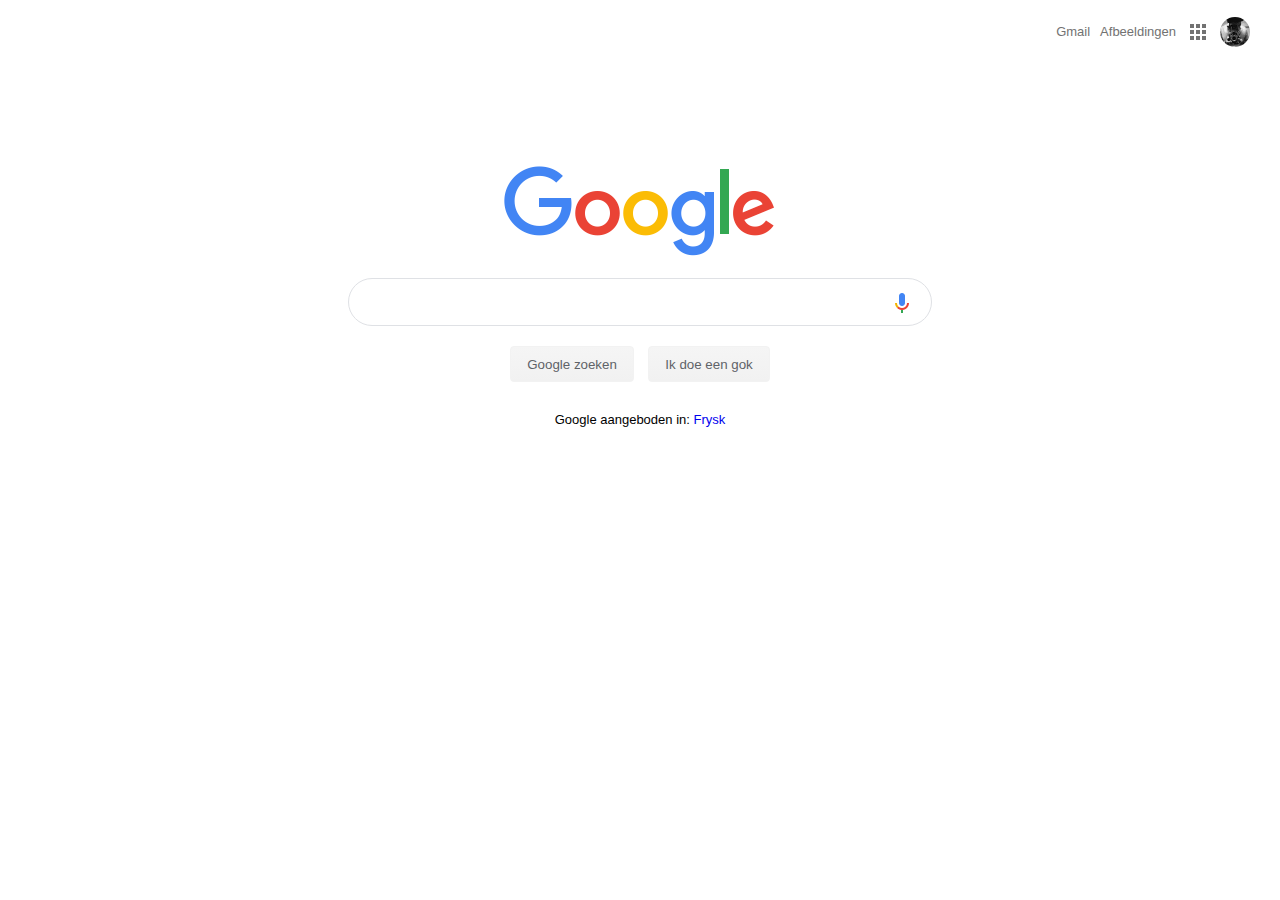
==== index.html @ 82a9e3e0 "Add regional language switch" ====
<!DOCTYPE html>
<html>
    <head>
        <title>Google</title>
        <link rel="stylesheet" href="style.css" />
        <link rel="icon" href="img/favicon.png" />
    </head>
    
    <body>

        <div class="navbar">
            <ul class="navbar-right">
                <li id="myaccount"><a href="#" title="Account"><img src="img/photo.jpg" id="myaccount-img"></a></li>
                <li id="googleapps"><a href="https://www.google.com/intl/en/options/" title="Google apps"><img class="apps" src="img/googapps.png" id="googleapps-img"></a></li>
                <li id="googleimage"><a href="https://www.google.com/imghp?hl=en&tab=wi">Afbeeldingen</a></li>
                <li id="gmail"><a href="https://mail.google.com/mail/u/0/#inbox">Gmail</a></li>
            </ul>
        </div>

        <div class="google-logo">
            <p>
                <img src="img/googlelogo_color_272x92dp.png" alt="">
            </p>
        </div>

        <div class="search">
            <form>
                <div class="searchbar">
                    <div class="searchbar-input-container">
                        <input type="text" name="search" id="searchbar-input">
                    </div>
                    <div class="micbutton-container">
                        <img src="img/googlemic_color_24dp.png" title="Gesproken zoekopdracht" id="micbutton">
                    </div>
                </div>
                <div class="searchbuttons">
                    <input type="submit" name="google search" value="Google zoeken">
                    <input type="submit" name="i'm feeling lucky" value="Ik doe een gok">
                </div>
            </form>
        </div>

        <div class="frysk">
            <p>Google aangeboden in: <a href="https://www.google.nl/setprefs?sig=0_AGgjucjkfMebll7a1CUv4ZIItHQ%3D&hl=fy&source=homepage&sa=X&ved=0ahUKEwjb0sTpxJjiAhVCJ1AKHeL-C-4Q2ZgBCAc">Frysk</a></p>
        </div>
    </body>
</html>
---- style.css ----
* {
    border: 0;
    padding: 0;
    margin: 0;
    box-sizing: border-box;
    border-image-width: 0;
}

body {
    background-color: white;
    text-align: center;
    font-family: Arial, sans-serif;
}

.navbar a {
    text-decoration: none;
    color: #727272;
}

.navbar a:hover {
    text-decoration: underline;
    color: black;
}
.navbar {
    height: 64px;
}

.navbar-right {
    list-style-type: none;
    position: relative;
    display: block;
    overflow: hidden;
    font-size: 13px;
    padding: 0 30px;
}

.navbar-right li {
    float: right;
}

li img {
    display: block;
}

#myaccount-img {
    border-radius: 50%;
    margin: 17px 0 17px 5px;
    width: 30px;
    height: 30px;
}

#googleapps {
    margin: 20px 5px;
}


#googleapps-img {
    width: 24px;
    height: 24px;
    opacity: .55;
}

#googleapps-img:hover {
    opacity: .85;
}

#googleimage, #gmail {
    margin: 25px 5px;
    line-height: 14px;
}

.google-logo {
    top: 20%;
    width: 272px;
    height: 92px;
    margin: 0 auto;
    margin-top: 8%;
    margin-bottom: 20px;
}

.searchbar {
    height: 48px;
    width: 584px;
    margin: 10px auto;
    border: 1px solid #dfe1e5;
    border-radius: 24px;
}

.searchbar:hover, .searchbar:focus {
    box-shadow: 0 1px 6px 0 rgba(32,33,36,0.28);
    border-color: rgba(223,225,229,0);
}

.searchbar-input-container {
    display: block;
    float: left;
    height: 48px;
    width: 504px;
}
#searchbar-input {
    height: 48px;
    width: 524px;
    padding: 10px 20px;
    font-size: 16px;
    outline: none;
    background-color: transparent;
}

#searchbar-input:focus, #searchbar-input:hover{
    background-color: transparent;
    outline: none;
}

.micbutton-container {
    display: block;
    float: right;
    height: 46px;
    width: 58px;
}

#micbutton {
    cursor: pointer;
    transform: scale(0.5)
}

#micbutton:hover {
    transform: scale(0.55)
}

.searchbuttons input{
    height: 36px;
    text-align: center;
    padding: 0 16px;
    margin: 10px 5px;
    background-image: linear-gradient(top,#f5f5f5,#f1f1f1);
    background-image: -webkit-linear-gradient(top,#f5f5f5,#f1f1f1);
    background-image: -moz-linear-gradient(top,#f5f5f5,#f1f1f1);
    background-image: -o-linear-gradient(top,#f5f5f5,#f1f1f1);
    background-color: #f2f2f2;
    color: #5F6368;
    cursor: pointer;
    border: 1px solid #f2f2f2;
    border-radius: 4px;
}

.searchbuttons input:hover, .searchbuttons input:focus {
    border: 1px solid #c6c6c6;
    color: #222;
    box-shadow: 0 1px 1px rgba(0,0,0,0.1);
    background-image: linear-gradient(top,#f8f8f8,#f1f1f1);
    background-image: -moz-linear-gradient(top,#f8f8f8,#f1f1f1);
    background-image: -o-linear-gradient(top,#f8f8f8,#f1f1f1);
    background-image: -webkit-linear-gradient(top,#f8f8f8,#f1f1f1);
    background-color: #f8f8f8;
}

.frysk {
    margin-top: 20px;
}
.frysk p {
    font-size: small;
    font-family: arial;
}

.frysk a {
    text-decoration: none;
}

.frysk a:hover {
    text-decoration: underline;
}
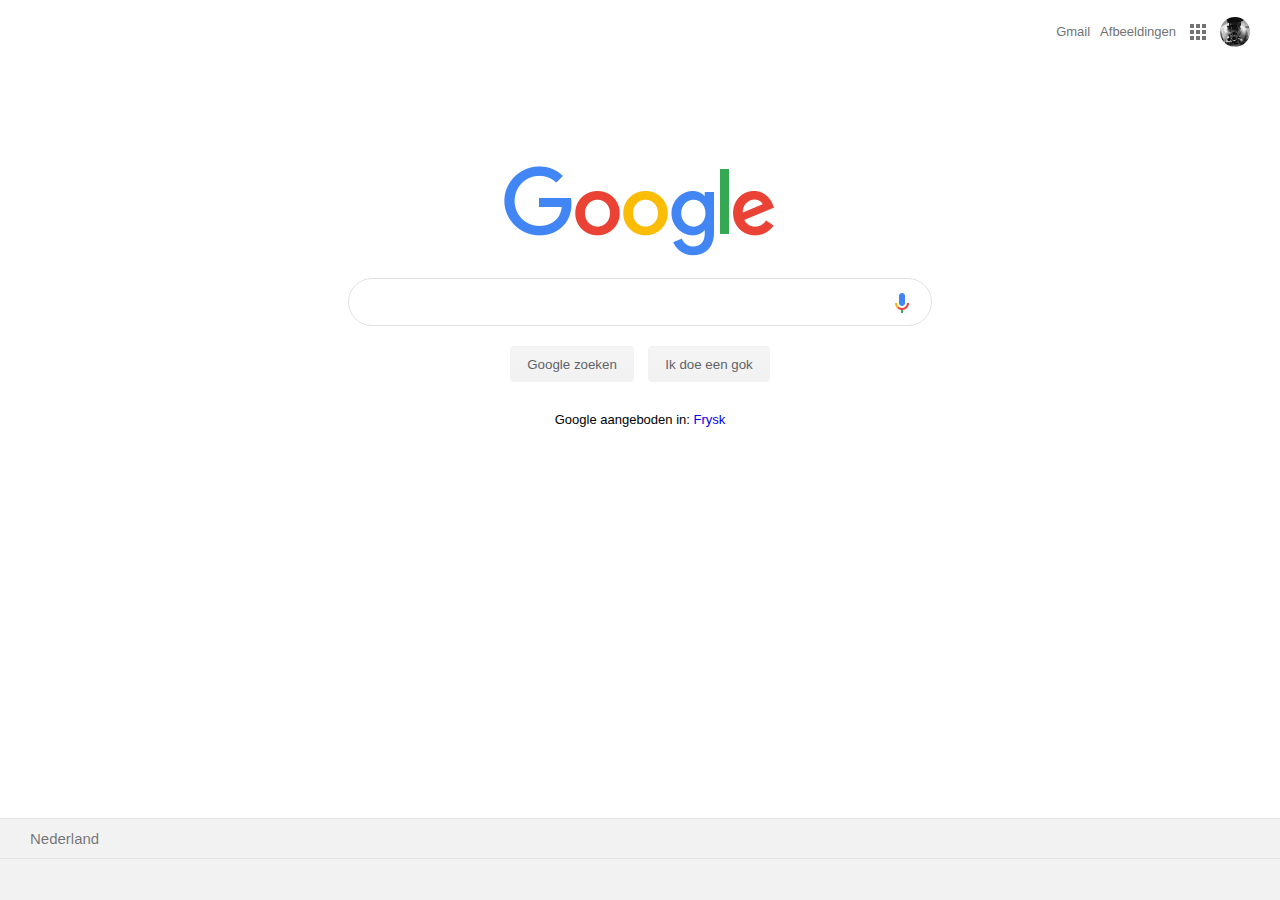
==== commit a89dfbc2: "Add footer" ====
--- a/index.html
+++ b/index.html
@@ -43,5 +43,12 @@
         <div class="frysk">
             <p>Google aangeboden in: <a href="https://www.google.nl/setprefs?sig=0_AGgjucjkfMebll7a1CUv4ZIItHQ%3D&hl=fy&source=homepage&sa=X&ved=0ahUKEwjb0sTpxJjiAhVCJ1AKHeL-C-4Q2ZgBCAc">Frysk</a></p>
         </div>
+
+        <div class="country">
+            <p>Nederland</p>
+        </div>
+        <div class="footer">
+            
+        </div>
     </body>
 </html>
--- a/style.css
+++ b/style.css
@@ -170,3 +170,31 @@
     text-decoration: underline;
 }
 
+.country {
+    width: 100%;
+    height: 42px;
+    background-color: #f2f2f2;
+    border-top: 1px solid #e4e4e4;
+    bottom: 40px;
+    position: absolute;
+    display: block;
+}
+
+.country p {
+    color: rgba(0,0,0,.54);
+    font-family: arial;
+    font-size: 15px;
+    line-height: 40px;
+    text-align: left;
+    padding-left: 30px;
+}
+
+.footer {
+    width: 100%;
+    height: 42px;
+    background-color: #f2f2f2;
+    border-top: 1px solid #e4e4e4;
+    bottom: 0;
+    position: absolute;
+    display: block;
+}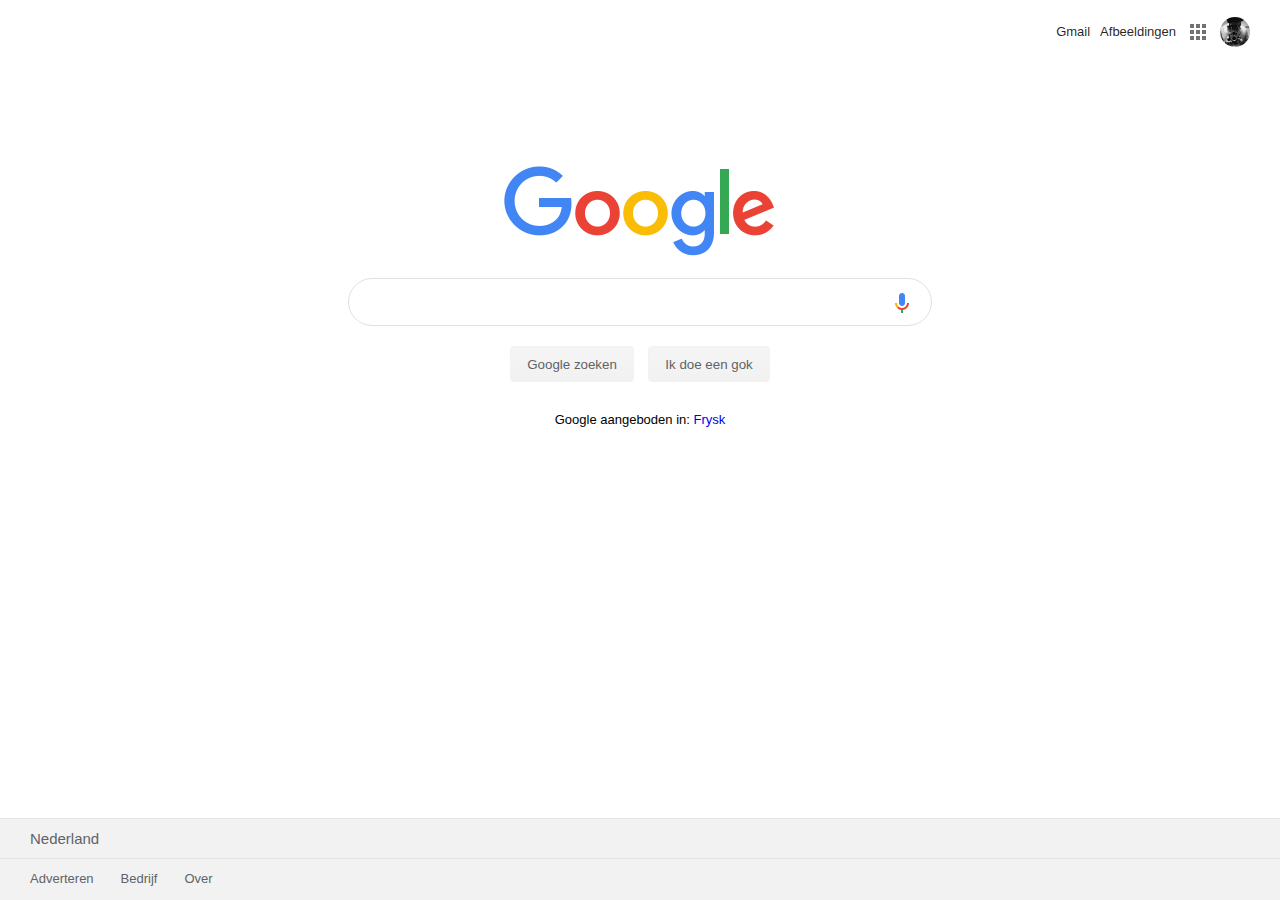
==== commit 02a968b0: "Add left footer" ====
--- a/index.html
+++ b/index.html
@@ -41,14 +41,20 @@
         </div>
 
         <div class="frysk">
-            <p>Google aangeboden in: <a href="https://www.google.nl/setprefs?sig=0_AGgjucjkfMebll7a1CUv4ZIItHQ%3D&hl=fy&source=homepage&sa=X&ved=0ahUKEwjb0sTpxJjiAhVCJ1AKHeL-C-4Q2ZgBCAc">Frysk</a></p>
+            <p>Google aangeboden in:  <a href="https://www.google.nl/setprefs?sig=0_AGgjucjkfMebll7a1CUv4ZIItHQ%3D&hl=fy&source=homepage&sa=X&ved=0ahUKEwjb0sTpxJjiAhVCJ1AKHeL-C-4Q2ZgBCAc">Frysk</a></p>
         </div>
 
         <div class="country">
             <p>Nederland</p>
         </div>
         <div class="footer">
-            
+            <div class="footer-left"></div>
+                <ul>
+                    <li id="ad"><a href="https://www.google.nl/intl/nl_nl/ads/?subid=ww-ww-et-g-awa-a-g_hpafoot1_1!o2&utm_source=google.com&utm_medium=referral&utm_campaign=google_hpafooter&fg=1" title="Adverteren">Adverteren</a></li>
+                    <li id="companies"><a href="https://www.google.nl/services/?subid=ww-ww-et-g-awa-a-g_hpbfoot1_1!o2&utm_source=google.com&utm_medium=referral&utm_campaign=google_hpbfooter&fg=1" title="Bedrijf">Bedrijf</a></li>
+                    <li id="about"><a href="https://www.google.nl/services/?subid=ww-ww-et-g-awa-a-g_hpbfoot1_1!o2&utm_source=google.com&utm_medium=referral&utm_campaign=google_hpbfooter&fg=1" title="over">Over</a></li>
+                </ul>
+            <div class="footer-right"></div>
         </div>
     </body>
 </html>
--- a/style.css
+++ b/style.css
@@ -14,12 +14,12 @@
 
 .navbar a {
     text-decoration: none;
-    color: #727272;
+    color: rgba(0,0,0,0.87);
 }
 
 .navbar a:hover {
     text-decoration: underline;
-    color: black;
+    opacity: .85;
 }
 .navbar {
     height: 64px;
@@ -52,7 +52,6 @@
 #googleapps {
     margin: 20px 5px;
 }
-
 
 #googleapps-img {
     width: 24px;
@@ -181,7 +180,7 @@
 }
 
 .country p {
-    color: rgba(0,0,0,.54);
+    color: #5f6368;
     font-family: arial;
     font-size: 15px;
     line-height: 40px;
@@ -197,4 +196,28 @@
     bottom: 0;
     position: absolute;
     display: block;
+}
+
+.footer a {
+    text-decoration: none;
+    color: #5f6368;
+}
+
+.footer a:hover {
+    text-decoration: underline;
+}
+
+.footer li {
+    display: block;
+    list-style-type: none;
+    font-size: small;
+    margin-top: 13px;
+    line-height: 13px;
+    padding-right: 27px;
+    float: left;
+}
+
+
+#ad {
+    margin-left: 30px;
 }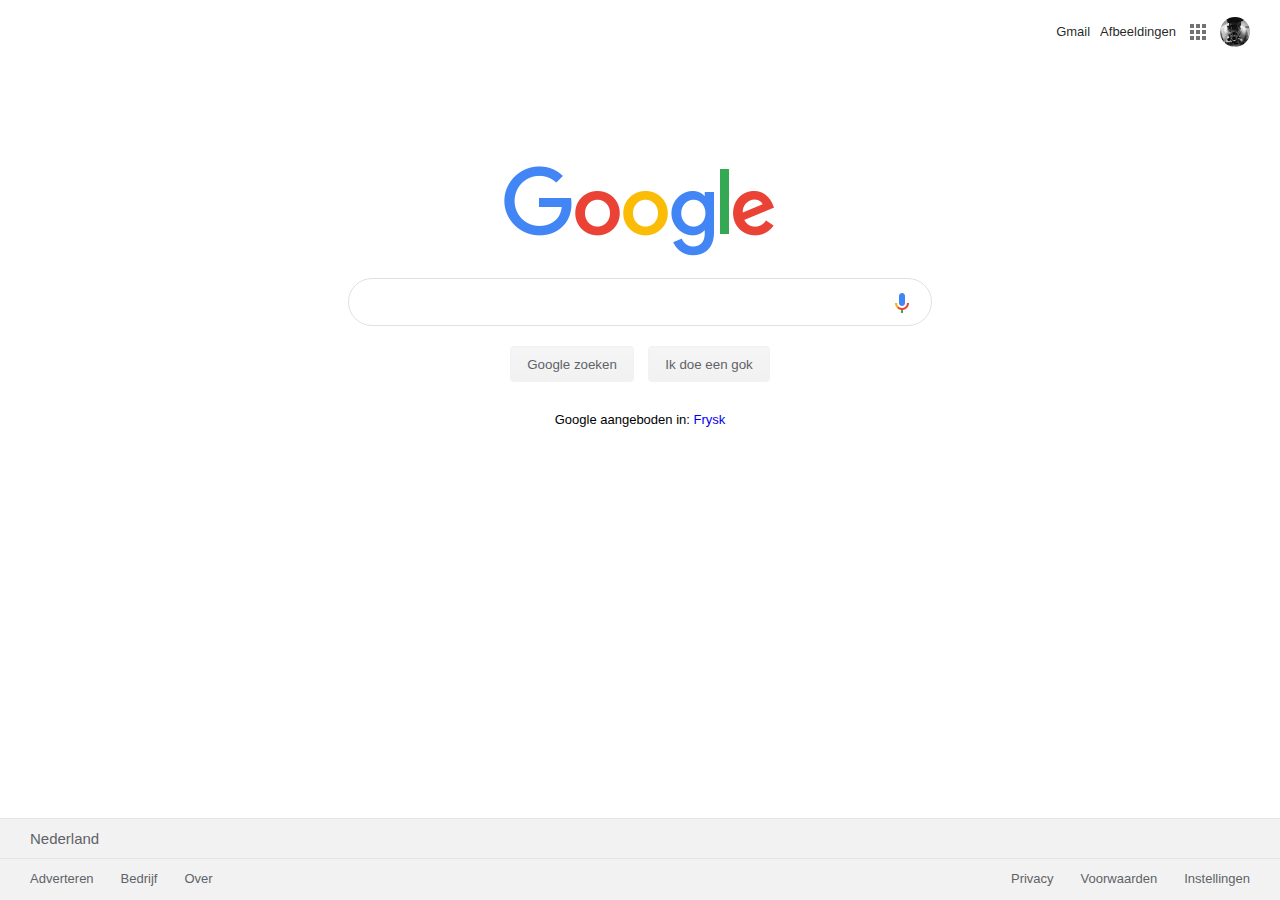
==== commit 27f65d60: "Add right footer" ====
--- a/index.html
+++ b/index.html
@@ -48,13 +48,21 @@
             <p>Nederland</p>
         </div>
         <div class="footer">
-            <div class="footer-left"></div>
-                <ul>
-                    <li id="ad"><a href="https://www.google.nl/intl/nl_nl/ads/?subid=ww-ww-et-g-awa-a-g_hpafoot1_1!o2&utm_source=google.com&utm_medium=referral&utm_campaign=google_hpafooter&fg=1" title="Adverteren">Adverteren</a></li>
-                    <li id="companies"><a href="https://www.google.nl/services/?subid=ww-ww-et-g-awa-a-g_hpbfoot1_1!o2&utm_source=google.com&utm_medium=referral&utm_campaign=google_hpbfooter&fg=1" title="Bedrijf">Bedrijf</a></li>
-                    <li id="about"><a href="https://www.google.nl/services/?subid=ww-ww-et-g-awa-a-g_hpbfoot1_1!o2&utm_source=google.com&utm_medium=referral&utm_campaign=google_hpbfooter&fg=1" title="over">Over</a></li>
-                </ul>
-            <div class="footer-right"></div>
+            <div class="footer-left">
+                    <ul>
+                        <li id="ad"><a href="https://www.google.nl/intl/nl_nl/ads/?subid=ww-ww-et-g-awa-a-g_hpafoot1_1!o2&utm_source=google.com&utm_medium=referral&utm_campaign=google_hpafooter&fg=1" title="Adverteren">Adverteren</a></li>
+                        <li id="companies"><a href="https://www.google.nl/services/?subid=ww-ww-et-g-awa-a-g_hpbfoot1_1!o2&utm_source=google.com&utm_medium=referral&utm_campaign=google_hpbfooter&fg=1" title="Bedrijf">Bedrijf</a></li>
+                        <li id="about"><a href="https://www.google.nl/services/?subid=ww-ww-et-g-awa-a-g_hpbfoot1_1!o2&utm_source=google.com&utm_medium=referral&utm_campaign=google_hpbfooter&fg=1" title="over">Over</a></li>
+                    </ul>
+            </div>
+            <div class="footer-right">
+                    <ul>
+                        <li id="settings"><a href="https://www.google.nl/preferences?hl=nl" title="Instellingen">Instellingen</a></li>
+                        <li id="terms"><a href="https://www.google.nl/intl/nl_nl/policies/terms/?fg=1" title="Voorwaarden">Voorwaarden</a></li>
+                        <li id="privacy"><a href="https://www.google.nl/intl/nl_nl/policies/privacy/?fg=1" title="Privacy">Privacy</a></li>
+                    </ul>
+            </div>
+
         </div>
     </body>
 </html>
--- a/style.css
+++ b/style.css
@@ -214,10 +214,20 @@
     margin-top: 13px;
     line-height: 13px;
     padding-right: 27px;
+}
+
+.footer-left li {
     float: left;
 }
 
+.footer-right li {
+    float: right;
+}
 
 #ad {
     margin-left: 30px;
+}
+
+#settings {
+    padding-right: 30px;
 }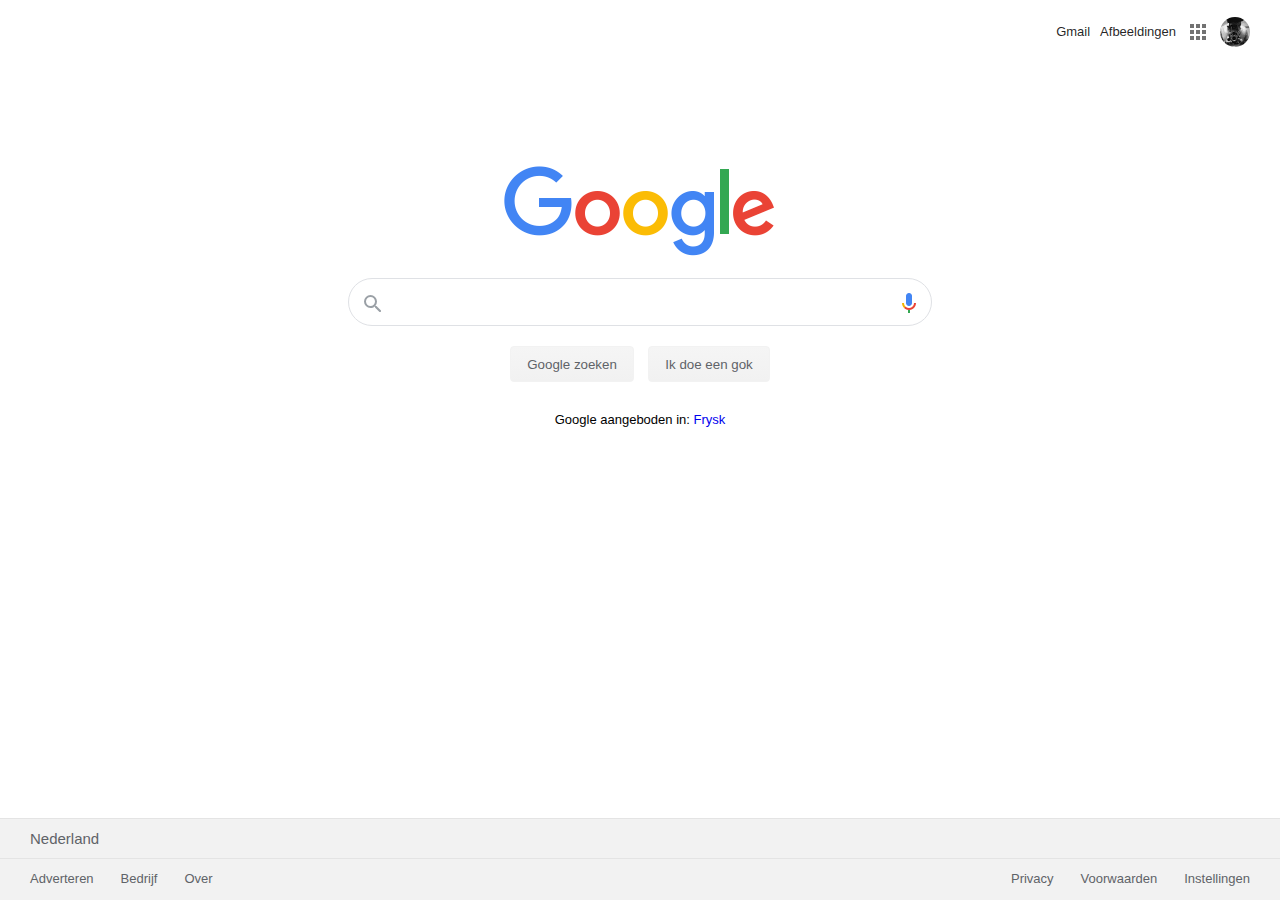
==== commit ae2d9500: "Add search icon" ====
--- a/index.html
+++ b/index.html
@@ -26,6 +26,11 @@
         <div class="search">
             <form>
                 <div class="searchbar">
+                    <div class="search-icon">
+                        <svg focusable="false" xmlns="http://www.w3.org/2000/svg" width="20" height="20">
+                            <path d="M15.5 14h-.79l-.28-.27A6.471 6.471 0 0 0 16 9.5 6.5 6.5 0 1 0 9.5 16c1.61 0 3.09-.59 4.23-1.57l.27.28v.79l5 4.99L20.49 19l-4.99-5zm-6 0C7.01 14 5 11.99 5 9.5S7.01 5 9.5 5 14 7.01 14 9.5 11.99 14 9.5 14z"></path>
+                        </svg>
+                    </div>
                     <div class="searchbar-input-container">
                         <input type="text" name="search" id="searchbar-input">
                     </div>
--- a/style.css
+++ b/style.css
@@ -83,6 +83,7 @@
     margin: 10px auto;
     border: 1px solid #dfe1e5;
     border-radius: 24px;
+    display: flex;
 }
 
 .searchbar:hover, .searchbar:focus {
@@ -90,12 +91,23 @@
     border-color: rgba(223,225,229,0);
 }
 
+.search-icon {
+    margin: auto;
+    margin-left: 12px;
+    color: #9AA0A6;
+    height: 20px;
+    width: 20px;
+    fill: currentColor;
+    line-height: 24px;
+
+}
+
 .searchbar-input-container {
-    display: block;
     float: left;
     height: 48px;
     width: 504px;
 }
+
 #searchbar-input {
     height: 48px;
     width: 524px;
@@ -111,7 +123,6 @@
 }
 
 .micbutton-container {
-    display: block;
     float: right;
     height: 46px;
     width: 58px;
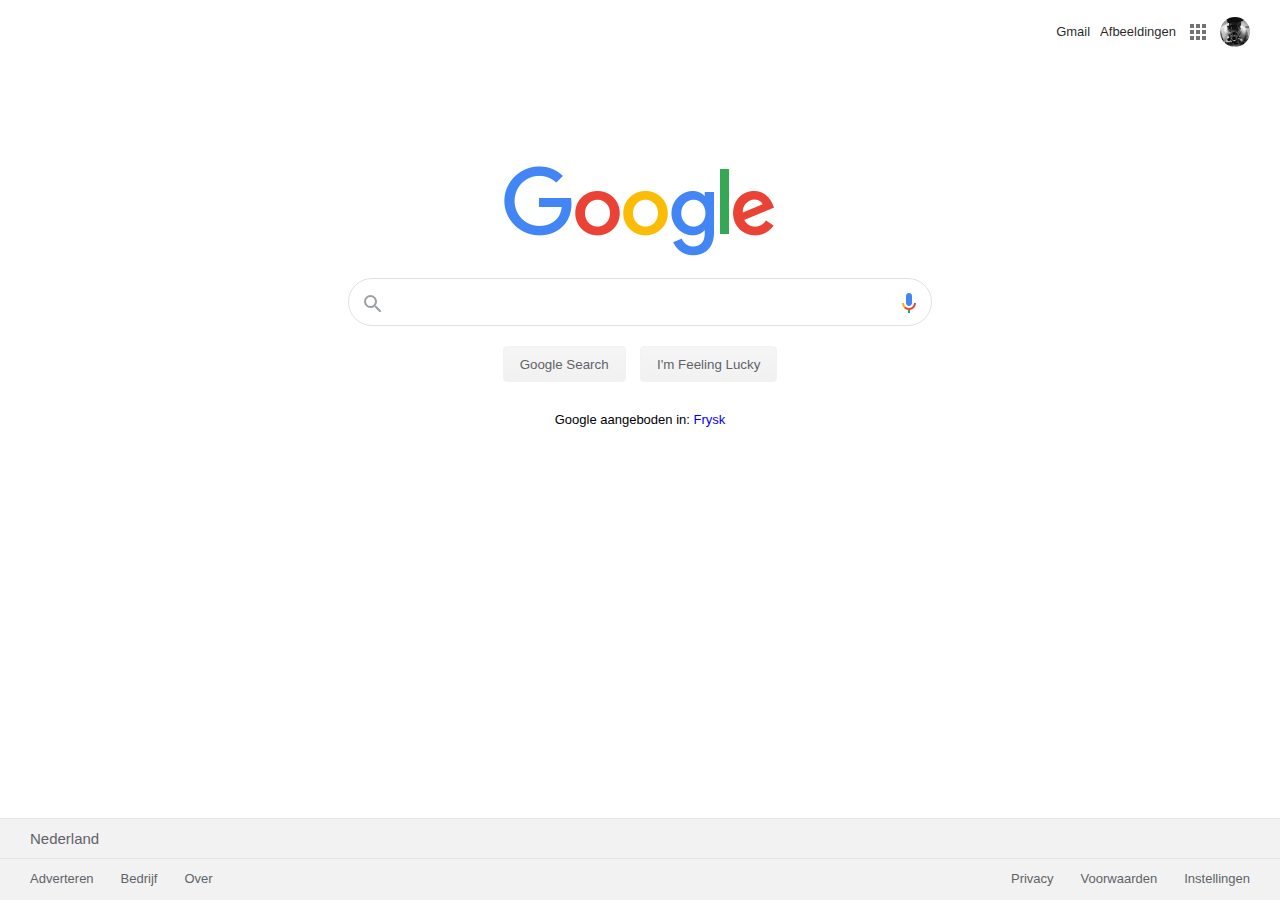
==== commit 03edc087: "Add Google's 'I'm Feeling Lucky' functionality" ====
--- a/index.html
+++ b/index.html
@@ -1,5 +1,5 @@
 <!DOCTYPE html>
-<html>
+<html lang="en">
     <head>
         <title>Google</title>
         <link rel="stylesheet" href="style.css" />
@@ -24,7 +24,7 @@
         </div>
 
         <div class="search">
-            <form>
+            <form action="https://google.com/search" id="search-form" method="GET">
                 <div class="searchbar">
                     <div class="search-icon">
                         <svg focusable="false" xmlns="http://www.w3.org/2000/svg" width="20" height="20">
@@ -32,17 +32,17 @@
                         </svg>
                     </div>
                     <div class="searchbar-input-container">
-                        <input type="text" name="search" id="searchbar-input">
+                        <input type="text" name="q" id="searchbar-input">
                     </div>
                     <div class="micbutton-container">
                         <img src="img/googlemic_color_24dp.png" title="Gesproken zoekopdracht" id="micbutton">
                     </div>
                 </div>
+            </form>
                 <div class="searchbuttons">
-                    <input type="submit" name="google search" value="Google zoeken">
-                    <input type="submit" name="i'm feeling lucky" value="Ik doe een gok">
+                    <button type="submit" form="search-form">Google Search</button>
+                    <button type="submit" form="search-form" name="btnI">I'm Feeling Lucky</button>
                 </div>
-            </form>
         </div>
 
         <div class="frysk">
--- a/style.css
+++ b/style.css
@@ -111,7 +111,7 @@
 #searchbar-input {
     height: 48px;
     width: 524px;
-    padding: 10px 20px;
+    padding: 10px 5px;
     font-size: 16px;
     outline: none;
     background-color: transparent;
@@ -137,7 +137,7 @@
     transform: scale(0.55)
 }
 
-.searchbuttons input{
+.searchbuttons button{
     height: 36px;
     text-align: center;
     padding: 0 16px;
@@ -153,7 +153,7 @@
     border-radius: 4px;
 }
 
-.searchbuttons input:hover, .searchbuttons input:focus {
+.searchbuttons button:hover, .searchbuttons button:focus {
     border: 1px solid #c6c6c6;
     color: #222;
     box-shadow: 0 1px 1px rgba(0,0,0,0.1);
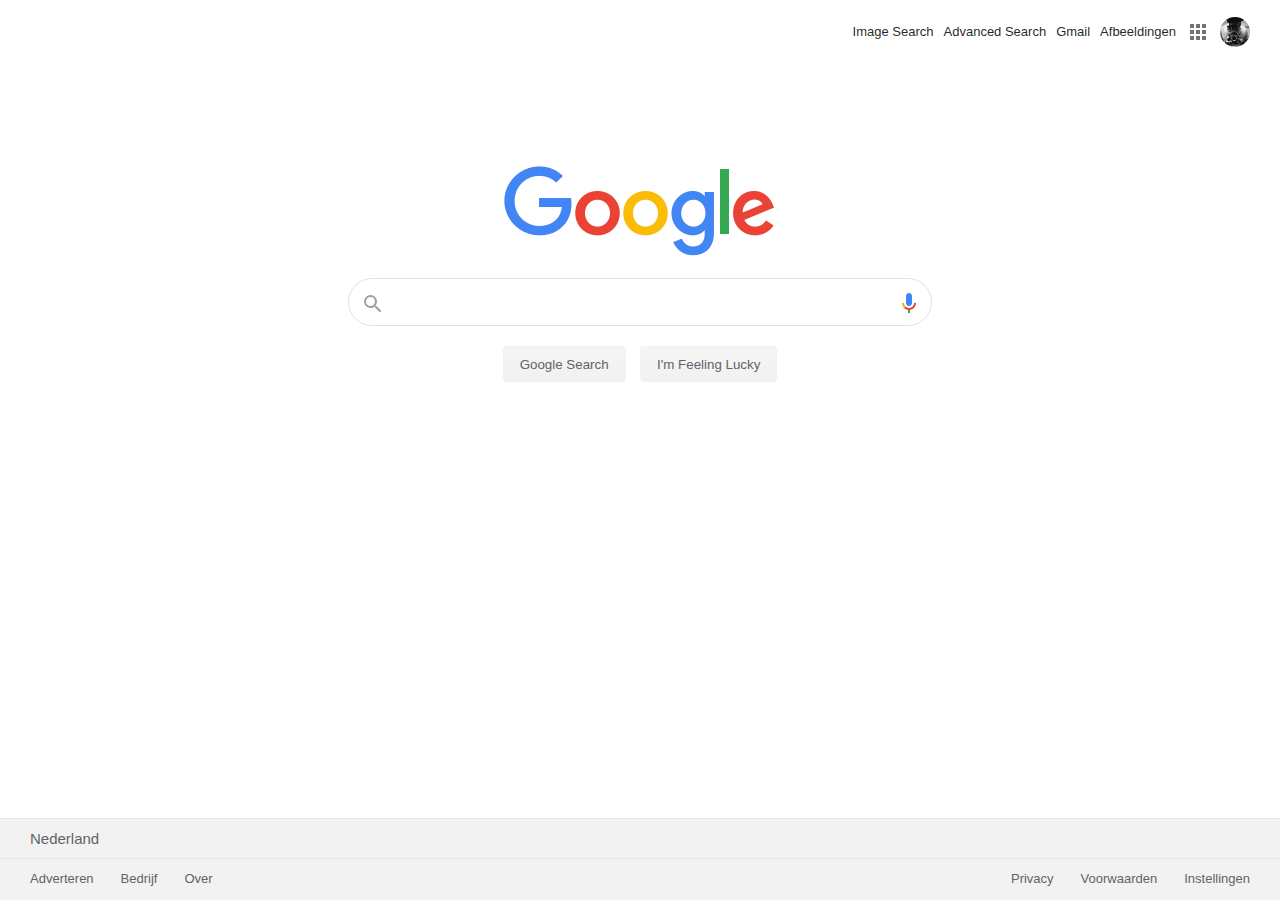
==== commit 6e0c1838: "Move images to root directory" ====
--- a/index.html
+++ b/index.html
@@ -3,23 +3,25 @@
     <head>
         <title>Google</title>
         <link rel="stylesheet" href="style.css" />
-        <link rel="icon" href="img/favicon.png" />
+        <link rel="icon" href="favicon.png" />
     </head>
     
     <body>
 
         <div class="navbar">
             <ul class="navbar-right">
-                <li id="myaccount"><a href="#" title="Account"><img src="img/photo.jpg" id="myaccount-img"></a></li>
-                <li id="googleapps"><a href="https://www.google.com/intl/en/options/" title="Google apps"><img class="apps" src="img/googapps.png" id="googleapps-img"></a></li>
+                <li id="myaccount"><a href="#" title="Account"><img src="photo.jpg" id="myaccount-img"></a></li>
+                <li id="googleapps"><a href="https://www.google.com/intl/en/options/" title="Google apps"><img class="apps" src="googapps.png" id="googleapps-img"></a></li>
                 <li id="googleimage"><a href="https://www.google.com/imghp?hl=en&tab=wi">Afbeeldingen</a></li>
                 <li id="gmail"><a href="https://mail.google.com/mail/u/0/#inbox">Gmail</a></li>
+                <li id="advanced-search"><a href="advancedsearch.html">Advanced Search</a></li>
+                <li id="image-search"><a href="imagesearch.html">Image Search</a></li>
             </ul>
         </div>
 
         <div class="google-logo">
             <p>
-                <img src="img/googlelogo_color_272x92dp.png" alt="">
+                <img src="googlelogo_color_272x92dp.png" alt="">
             </p>
         </div>
 
@@ -35,7 +37,7 @@
                         <input type="text" name="q" id="searchbar-input">
                     </div>
                     <div class="micbutton-container">
-                        <img src="img/googlemic_color_24dp.png" title="Gesproken zoekopdracht" id="micbutton">
+                        <img src="googlemic_color_24dp.png" title="Gesproken zoekopdracht" id="micbutton">
                     </div>
                 </div>
             </form>
@@ -44,11 +46,6 @@
                     <button type="submit" form="search-form" name="btnI">I'm Feeling Lucky</button>
                 </div>
         </div>
-
-        <div class="frysk">
-            <p>Google aangeboden in:  <a href="https://www.google.nl/setprefs?sig=0_AGgjucjkfMebll7a1CUv4ZIItHQ%3D&hl=fy&source=homepage&sa=X&ved=0ahUKEwjb0sTpxJjiAhVCJ1AKHeL-C-4Q2ZgBCAc">Frysk</a></p>
-        </div>
-
         <div class="country">
             <p>Nederland</p>
         </div>
--- a/style.css
+++ b/style.css
@@ -63,7 +63,7 @@
     opacity: .85;
 }
 
-#googleimage, #gmail {
+#googleimage, #gmail, #image-search, #advanced-search, #search-homepage {
     margin: 25px 5px;
     line-height: 14px;
 }
@@ -75,6 +75,14 @@
     margin: 0 auto;
     margin-top: 8%;
     margin-bottom: 20px;
+}
+
+.logo-subtext {
+    color: #4285f4;
+    left: 106px;
+    position: relative;
+    top: -20px;
+    white-space: nowrap;
 }
 
 .searchbar {
